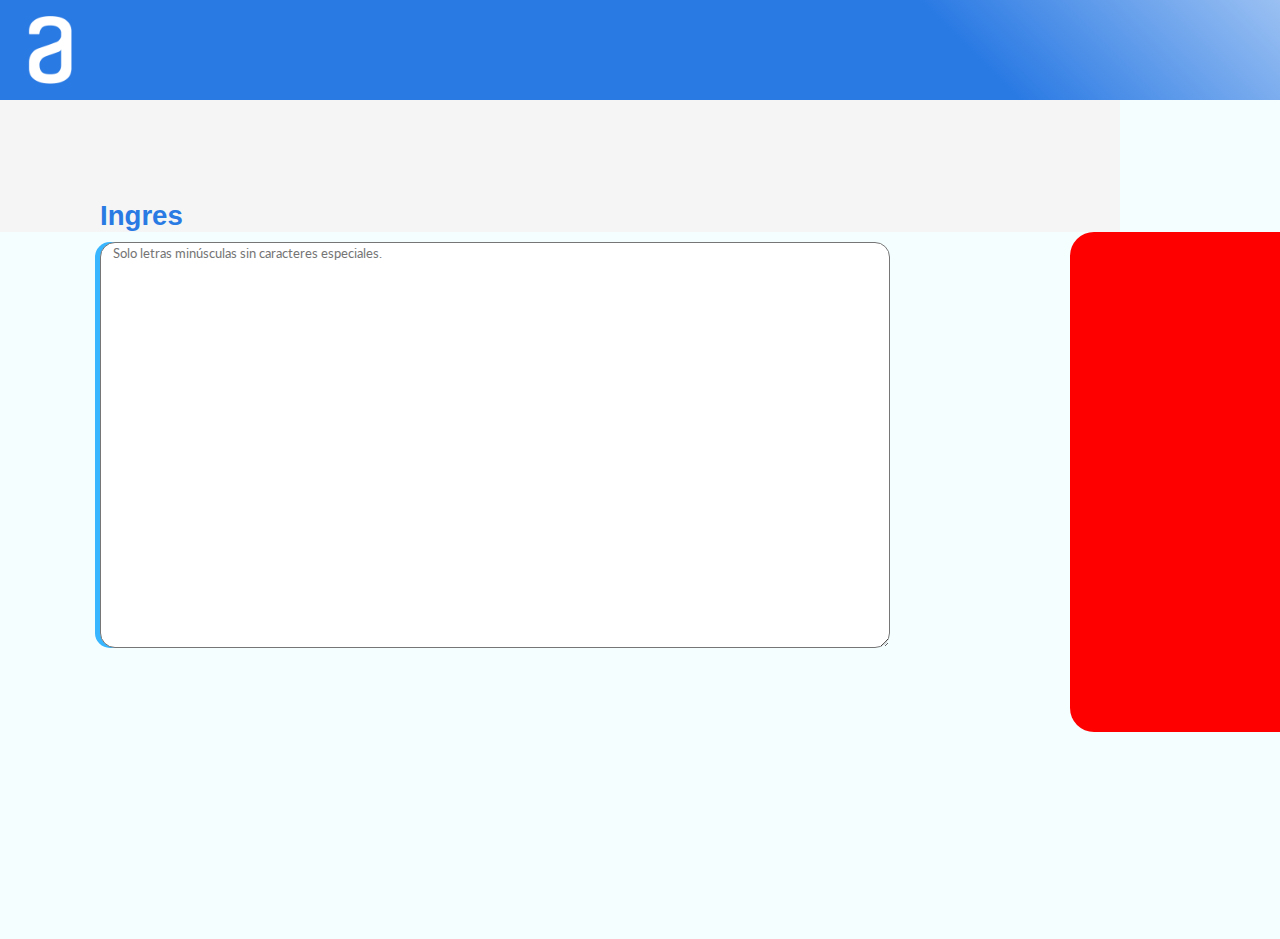
==== index.html @ b787509e "cambio de nombre html" ====
<!DOCTYPE html>

<html lang="es">

<head>
    <meta charset="UTF-8">
    <link rel="stylesheet" href="style.css"> <!-- Selector de estilos -->
    <link href='https://fonts.googleapis.com/css?family=Lato' rel='stylesheet'>

    <meta http-equiv="X-UA-Compatible" content="IE=edge">
    <meta name="viewport" content="width=device-width, initial-scale=1.0">
    <title>Encriptar</title>
</head>

<body>
    <div class="panel1"> <!--Panel principal -->

        <div class="panel-logo"> <!-- panel de banner para el logo -->

            <img src="imagenes\Logo_alura-removebg-preview.png" class="logo"> <!--logo en la parte superior izquierda-->
           
        </div>
        <div class="panel_izquierdo">
             <label id="etiqueta" class="etiqueta1" for="texto">Escribe tu texto aquí:</label><br>
             <script>
                // Array con el mensaje a mostrar
var mensajes = [
  "Ingrese el texto aquí"
];

// Contador para controlar la posición de la letra actual
var posicion = 0;

// Función que actualiza el texto del label letra por letra
function actualizarLabel() {
  var label = document.getElementById("etiqueta");
  label.textContent = mensajes[0].substring(0, posicion);
  posicion++;
  if (posicion > mensajes[0].length) {
    clearInterval(intervalId);
  }
}

// Ejecuta la función actualizarLabel cada 50 milisegundos (0.05 segundos)
var intervalId = setInterval(actualizarLabel, 100);
                </script>
            <textarea id="texto" placeholder="Solo letras minúsculas sin caracteres especiales."></textarea>
        </div>
        <div class="panel_derecho"></div>
    </div>
    
</body>
</html>
---- style.css ----
body{
    background: linear-gradient(4deg, #184770a1, transparent);
    margin: 0;
    padding: 0;

 
}

.panel1 {
   
  margin: auto;
  width: 1600px;
  height: 939px;
  background: #F5FEFF;

}

.panel-logo {
    background: linear-gradient(45deg, #2A7AE4 60%, white);
    display: flex;
    align-items: flex-start;
}

.logo {
    width: 100px;
    height: 100px;
}

.etiqueta1{
    color: #2A7AE4;
    font-size: 27.6px;
    font-weight: bold;
    font-family: "Cerebri", sans-serif;
    margin-left: 100px;
    
}

.panel_izquierdo{
    padding-top: 100px;
    background: whitesmoke;
    width: 70%;
}

#texto{
   
    margin-left: 100px;
    width: 70%;
    height: 400px;
    font-family: 'Lato', sans-serif;
    float: left;
    border-radius: 15px;
    margin-top: 10px;
    box-shadow: -5px 0px 0px 0px #38B6FF;



}

#texto::placeholder {
    padding-left: 10px;
  }

  .panel_derecho{
    float: right;
    background: red;
    border-radius: 24px;
    width: 480px;
    height: 500px;
    margin-right: 50px;
  }
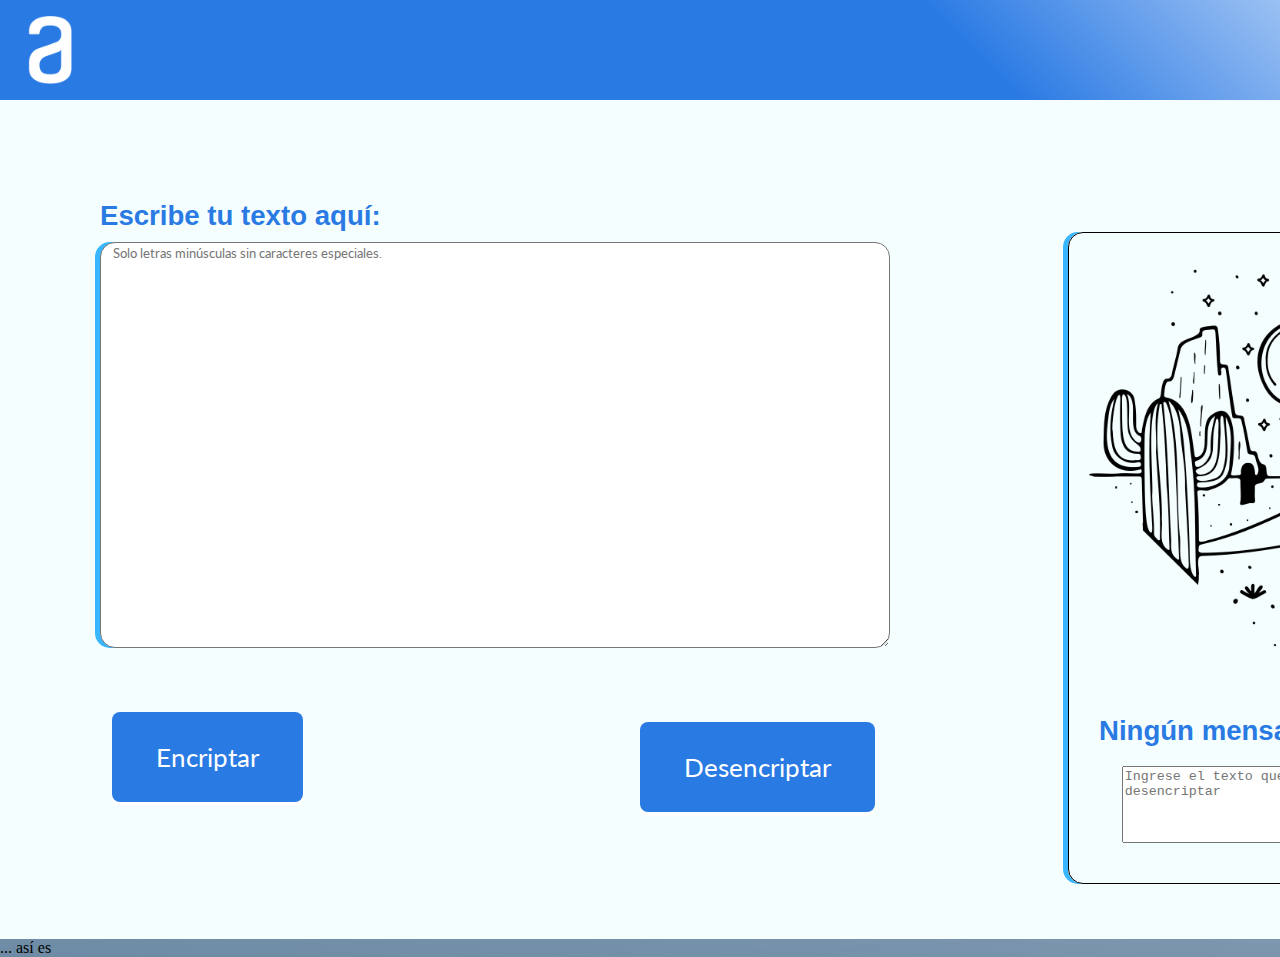
==== commit f75ff589: "correción archivos" ====
--- a/index.html
+++ b/index.html
@@ -13,41 +13,33 @@
 </head>
 
 <body>
-    <div class="panel1"> <!--Panel principal -->
-
-        <div class="panel-logo"> <!-- panel de banner para el logo -->
-
-            <img src="imagenes\Logo_alura-removebg-preview.png" class="logo"> <!--logo en la parte superior izquierda-->
-           
+    <div class="panel1">
+        <div class="panel-logo">
+          <img src="imagenes\Logo_alura-removebg-preview.png" class="logo" alt="logo alura">
         </div>
         <div class="panel_izquierdo">
-             <label id="etiqueta" class="etiqueta1" for="texto">Escribe tu texto aquí:</label><br>
-             <script>
-                // Array con el mensaje a mostrar
-var mensajes = [
-  "Ingrese el texto aquí"
-];
+          <label class="etiqueta1" for="texto">Escribe tu texto aquí:</label><br>
+          <textarea id="texto" placeholder="Solo letras minúsculas sin caracteres especiales."></textarea>
+          
+        </div>
+        
+        <div class="panel_derecho">
+            <img src="imagenes\desierto.webp" class="desierto" alt="imagen desierto">
+            <h1 class="paneltitulo">Ningún mensaje fue encontrado</h1>
 
-// Contador para controlar la posición de la letra actual
-var posicion = 0;
+            <textarea  class="textarea2"placeholder="Ingrese el texto que desea encriptar o desencriptar"></textarea>
+        </div>
+        <div class="leftbutton">
+            <button type="button">Encriptar</button>
 
-// Función que actualiza el texto del label letra por letra
-function actualizarLabel() {
-  var label = document.getElementById("etiqueta");
-  label.textContent = mensajes[0].substring(0, posicion);
-  posicion++;
-  if (posicion > mensajes[0].length) {
-    clearInterval(intervalId);
-  }
-}
-
-// Ejecuta la función actualizarLabel cada 50 milisegundos (0.05 segundos)
-var intervalId = setInterval(actualizarLabel, 100);
-                </script>
-            <textarea id="texto" placeholder="Solo letras minúsculas sin caracteres especiales."></textarea>
-        </div>
-        <div class="panel_derecho"></div>
-    </div>
+      </div>
+      <div class="rightbutton">
+        <button type="button">Desencriptar</button>
+      </div>
+          </div>
+          
     
 </body>
-</html>+</html>
+...
+así es
--- a/style.css
+++ b/style.css
@@ -37,20 +37,20 @@
 
 .panel_izquierdo{
     padding-top: 100px;
-    background: whitesmoke;
-    width: 70%;
+        width: 70%;
+   
 }
 
 #texto{
    
-    margin-left: 100px;
-    width: 70%;
-    height: 400px;
-    font-family: 'Lato', sans-serif;
-    float: left;
-    border-radius: 15px;
-    margin-top: 10px;
-    box-shadow: -5px 0px 0px 0px #38B6FF;
+        margin-left: 100px;
+        width: 70%;
+        height: 400px;
+        font-family: 'Lato', sans-serif;
+        float: left;
+        border-radius: 15px;
+        margin-top: 10px;
+        box-shadow: -5px 0px 0px 0px #38B6FF;
 
 
 
@@ -60,11 +60,67 @@
     padding-left: 10px;
   }
 
+  button{
+    background-color: #2A7AE4;
+    border: none;
+    border-radius: 8px;
+    box-shadow: 0 4px 0 #fff;
+    color: white;
+    cursor: pointer;
+    font-family: 'Lato', sans-serif;
+    font-size: 26px;
+    padding: 29px 44px;
+    transition: all 0.3s ease;
+}
+  
+  .leftbutton{
+    margin-top: 30%;
+    margin-left: 7%;
+    justify-content: space-between;
+  }
+
+  .rightbutton{
+    margin-left: 40%;
+    margin-top: -5%;
+  }
+ 
+
   .panel_derecho{
     float: right;
-    background: red;
-    border-radius: 24px;
     width: 480px;
-    height: 500px;
+    height: 650px;
     margin-right: 50px;
-  }+    font-family: 'Lato', sans-serif;
+    border-radius: 15px;
+    box-shadow: -5px 0px 0px 0px #38b6ff;
+    border: solid;
+    border-width: thin;
+
+  }
+
+  .panel_derecho h1{
+    text-align: center;
+  }
+  
+  .desierto{
+
+    height: 421px;
+    margin: 20px;
+
+  }
+
+  .paneltitulo{
+    color: #2A7AE4;
+    font-size: 27.6px;
+    font-weight: bold;
+    font-family: "Cerebri", sans-serif;
+    text-align: center;
+  }
+
+  .textarea2 {
+    width: 76%;
+    height: 11%;
+    margin-left: 11%;
+}
+
+ 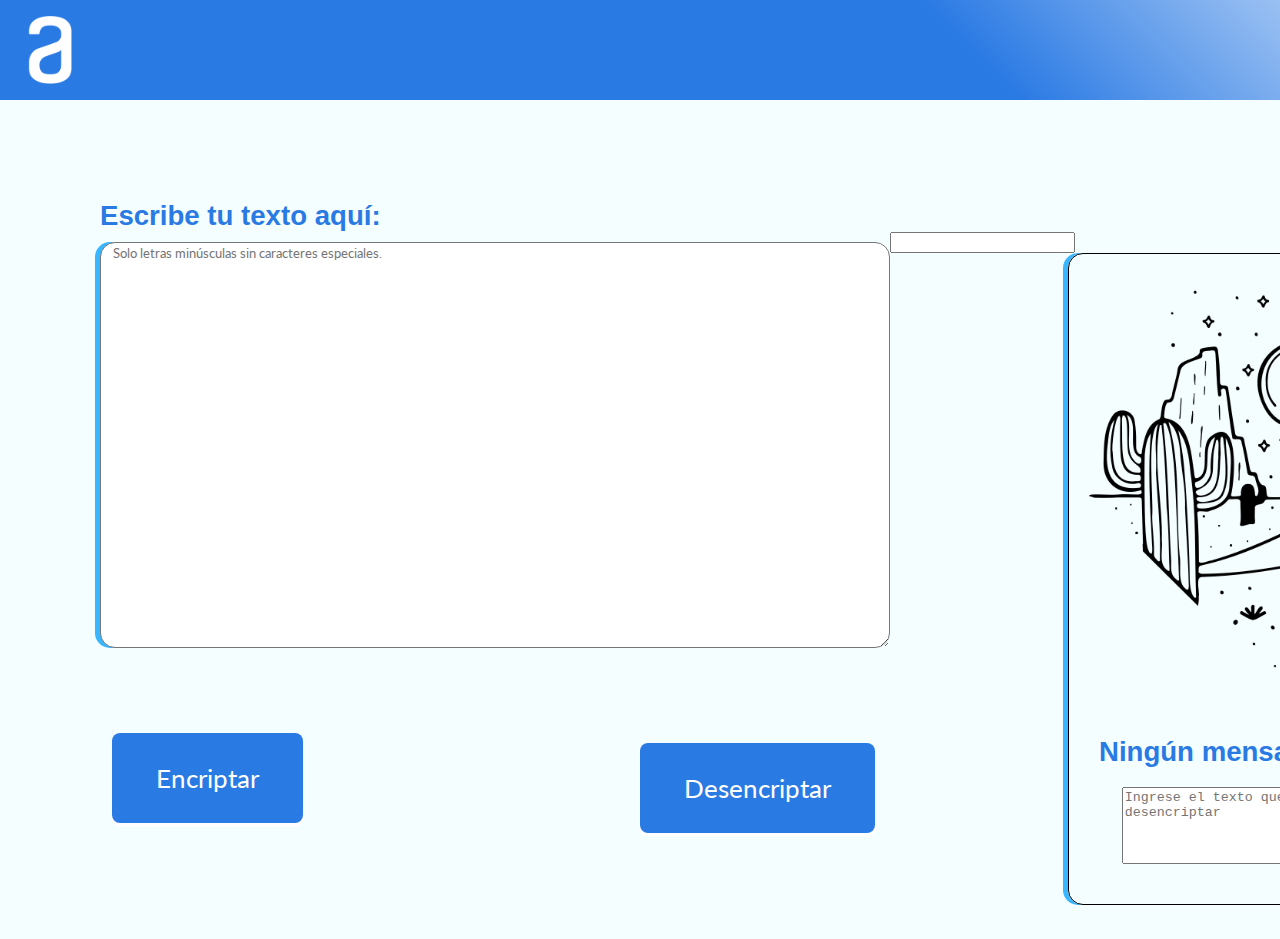
==== commit 5f99e9ba: "finished project" ====
--- a/index.html
+++ b/index.html
@@ -1,45 +1,38 @@
 <!DOCTYPE html>
+<html lang="es">
+<head>
+  <meta charset="UTF-8">
+  <link rel="stylesheet" href="style.css">
+  <link href='https://fonts.googleapis.com/css?family=Lato' rel='stylesheet'>
 
-<html lang="es">
+  <meta http-equiv="X-UA-Compatible" content="IE=edge">
+  <meta name="viewport" content="width=device-width, initial-scale=1.0">
+  <title>Encriptar</title>
+</head>
+<body>
+  <div class="panel1">
+    <div class="panel-logo">
+      <img src="imagenes\Logo_alura-removebg-preview.png" class="logo" alt="logo alura">
+    </div>
+    <div class="panel_izquierdo">
+      <label class="etiqueta1" for="texto">Escribe tu texto aquí:</label><br>
+      <input type="text">
+      <textarea id="texto" placeholder="Solo letras minúsculas sin caracteres especiales."></textarea>
+      
+    </div>
+    <div class="panel_derecho">
+      <img src="imagenes\desierto.webp" class="desierto" alt="imagen desierto">
+      <h1 class="paneltitulo">Ningún mensaje fue encontrado</h1>
+      <textarea class="textarea2" placeholder="Ingrese el texto que desea encriptar o desencriptar"></textarea>
+    </div>
+    <div class="leftbutton">
+      <button id="encriptar" type="button">Encriptar</button>
+    </div>
+    <div class="rightbutton">
+      <button id="desencriptar" type="button">Desencriptar</button>
+    </div>
+  </div>
 
-<head>
-    <meta charset="UTF-8">
-    <link rel="stylesheet" href="style.css"> <!-- Selector de estilos -->
-    <link href='https://fonts.googleapis.com/css?family=Lato' rel='stylesheet'>
-
-    <meta http-equiv="X-UA-Compatible" content="IE=edge">
-    <meta name="viewport" content="width=device-width, initial-scale=1.0">
-    <title>Encriptar</title>
-</head>
-
-<body>
-    <div class="panel1">
-        <div class="panel-logo">
-          <img src="imagenes\Logo_alura-removebg-preview.png" class="logo" alt="logo alura">
-        </div>
-        <div class="panel_izquierdo">
-          <label class="etiqueta1" for="texto">Escribe tu texto aquí:</label><br>
-          <textarea id="texto" placeholder="Solo letras minúsculas sin caracteres especiales."></textarea>
-          
-        </div>
-        
-        <div class="panel_derecho">
-            <img src="imagenes\desierto.webp" class="desierto" alt="imagen desierto">
-            <h1 class="paneltitulo">Ningún mensaje fue encontrado</h1>
-
-            <textarea  class="textarea2"placeholder="Ingrese el texto que desea encriptar o desencriptar"></textarea>
-        </div>
-        <div class="leftbutton">
-            <button type="button">Encriptar</button>
-
-      </div>
-      <div class="rightbutton">
-        <button type="button">Desencriptar</button>
-      </div>
-          </div>
-          
-    
+  <script src="script.js"></script>
 </body>
-</html>
-...
-así es
+</html>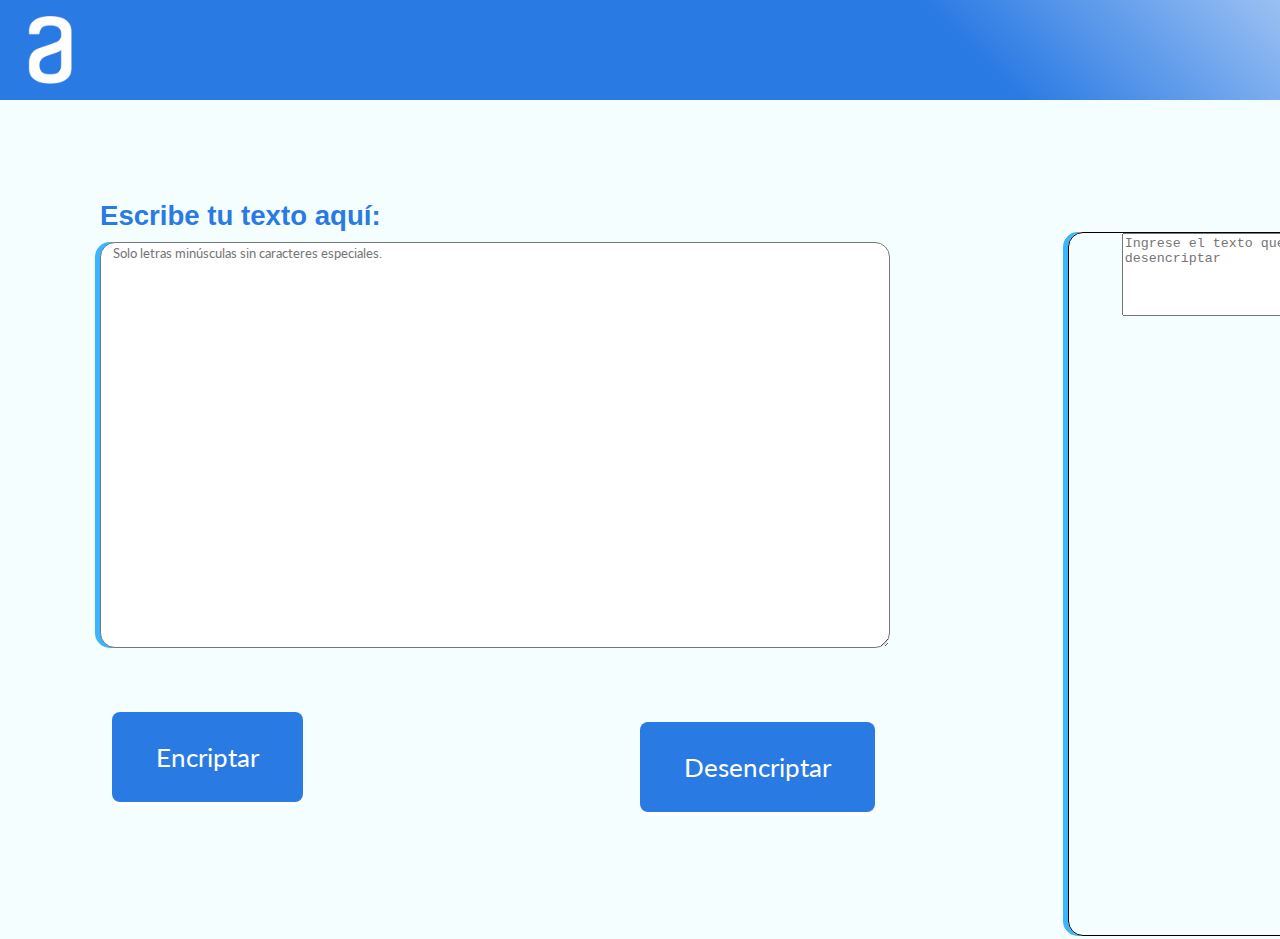
==== commit 7f29d294: "realizado el proyecto completo para vista en PC" ====
--- a/index.html
+++ b/index.html
@@ -9,27 +9,27 @@
   <meta name="viewport" content="width=device-width, initial-scale=1.0">
   <title>Encriptar</title>
 </head>
-<body>
+<body  onload="ocultarImagen()">
   <div class="panel1">
     <div class="panel-logo">
       <img src="imagenes\Logo_alura-removebg-preview.png" class="logo" alt="logo alura">
     </div>
     <div class="panel_izquierdo">
       <label class="etiqueta1" for="texto">Escribe tu texto aquí:</label><br>
-      <input type="text">
       <textarea id="texto" placeholder="Solo letras minúsculas sin caracteres especiales."></textarea>
       
     </div>
     <div class="panel_derecho">
-      <img src="imagenes\desierto.webp" class="desierto" alt="imagen desierto">
-      <h1 class="paneltitulo">Ningún mensaje fue encontrado</h1>
-      <textarea class="textarea2" placeholder="Ingrese el texto que desea encriptar o desencriptar"></textarea>
+      <img id="imagen1" src="imagenes\desierto.webp" class="desierto" alt="imagen desierto">
+      <h1 id= "h1derecho" class="paneltitulo">Ningún mensaje fue encontrado</h1>
+      <textarea id="texto2" class="textarea2" placeholder="Ingrese el texto que desea encriptar o desencriptar"></textarea>
+      <button id="copiar" type="button" onclick="copiar()">Copiar</button>
     </div>
     <div class="leftbutton">
-      <button id="encriptar" type="button">Encriptar</button>
+      <button id="encriptar" type="button" onclick="encriptar()">Encriptar</button>
     </div>
     <div class="rightbutton">
-      <button id="desencriptar" type="button">Desencriptar</button>
+      <button id="desencriptar" type="button" onclick="desencriptar()">Desencriptar</button>
     </div>
   </div>
 
--- a/style.css
+++ b/style.css
@@ -88,7 +88,7 @@
   .panel_derecho{
     float: right;
     width: 480px;
-    height: 650px;
+    height: 702px;
     margin-right: 50px;
     font-family: 'Lato', sans-serif;
     border-radius: 15px;
@@ -104,8 +104,9 @@
   
   .desierto{
 
-    height: 421px;
-    margin: 20px;
+    height: 382px;
+    margin: 8px;
+    margin-left: 10%;
 
   }
 
@@ -123,4 +124,11 @@
     margin-left: 11%;
 }
 
+#copiar{
+
+    margin-left: 33%;
+    display: none;
+}
+
+
  